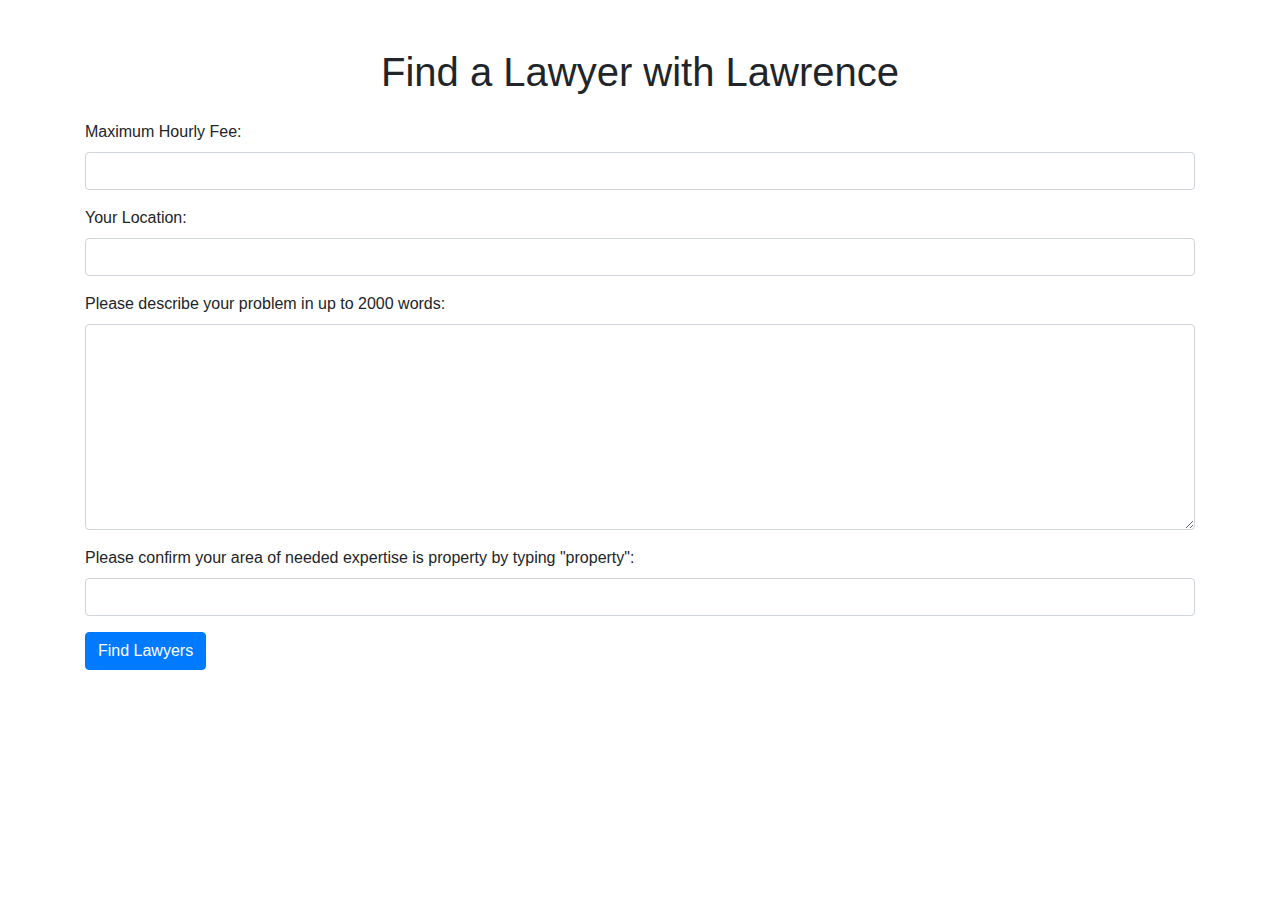
==== templates/index.html @ 3d260efc "Add files via upload" ====
<!DOCTYPE html>
<html lang="en">
<head>
    <meta charset="UTF-8">
    <title>Lawyer Matcher</title>
    <!-- Bootstrap CSS -->
    <link href="https://stackpath.bootstrapcdn.com/bootstrap/4.3.1/css/bootstrap.min.css" rel="stylesheet">
    <!-- Custom CSS -->
    <link rel="stylesheet" href="{{ url_for('static', filename='style.css') }}">
</head>
<body>
    <div class="container mt-5">
        <h1 class="text-center">Find a Lawyer with Lawrence</h1>
        <form method="post" class="mt-4">
            <div class="form-group">
                <label for="max_fee">Maximum Hourly Fee:</label>
                <input type="number" class="form-control" id="max_fee" name="max_fee">
            </div>
            <div class="form-group">
                <label for="user_location">Your Location:</label>
                <input type="text" class="form-control" id="user_location" name="user_location">
            </div>
            <div class="form-group">
                <label for="problem_description">Please describe your problem in up to 2000 words:</label>
                <textarea class="form-control" id="problem_description" name="problem_description" rows="8" maxlength="2000"></textarea>
            </div>
            <div class="form-group">
                <label for="expertise_needed">Please confirm your area of needed expertise is property by typing "property":</label>
                <input type="text" class="form-control" id="expertise_needed" name="expertise_needed">
            </div>
            <button type="submit" class="btn btn-primary">Find Lawyers</button>
        </form>

        <!-- Results Section -->
        <div id="results" class="mt-5">
            <!-- Dynamic content will be loaded here -->
        </div>
    </div>
    <!-- Bootstrap JS and dependencies -->
    <script src="https://code.jquery.com/jquery-3.3.1.slim.min.js"></script>
    <script src="https://cdnjs.cloudflare.com/ajax/libs/popper.js/1.14.7/umd/popper.min.js"></script>
    <script src="https://stackpath.bootstrapcdn.com/bootstrap/4.3.1/js/bootstrap.min.js"></script>
</body>
</html>
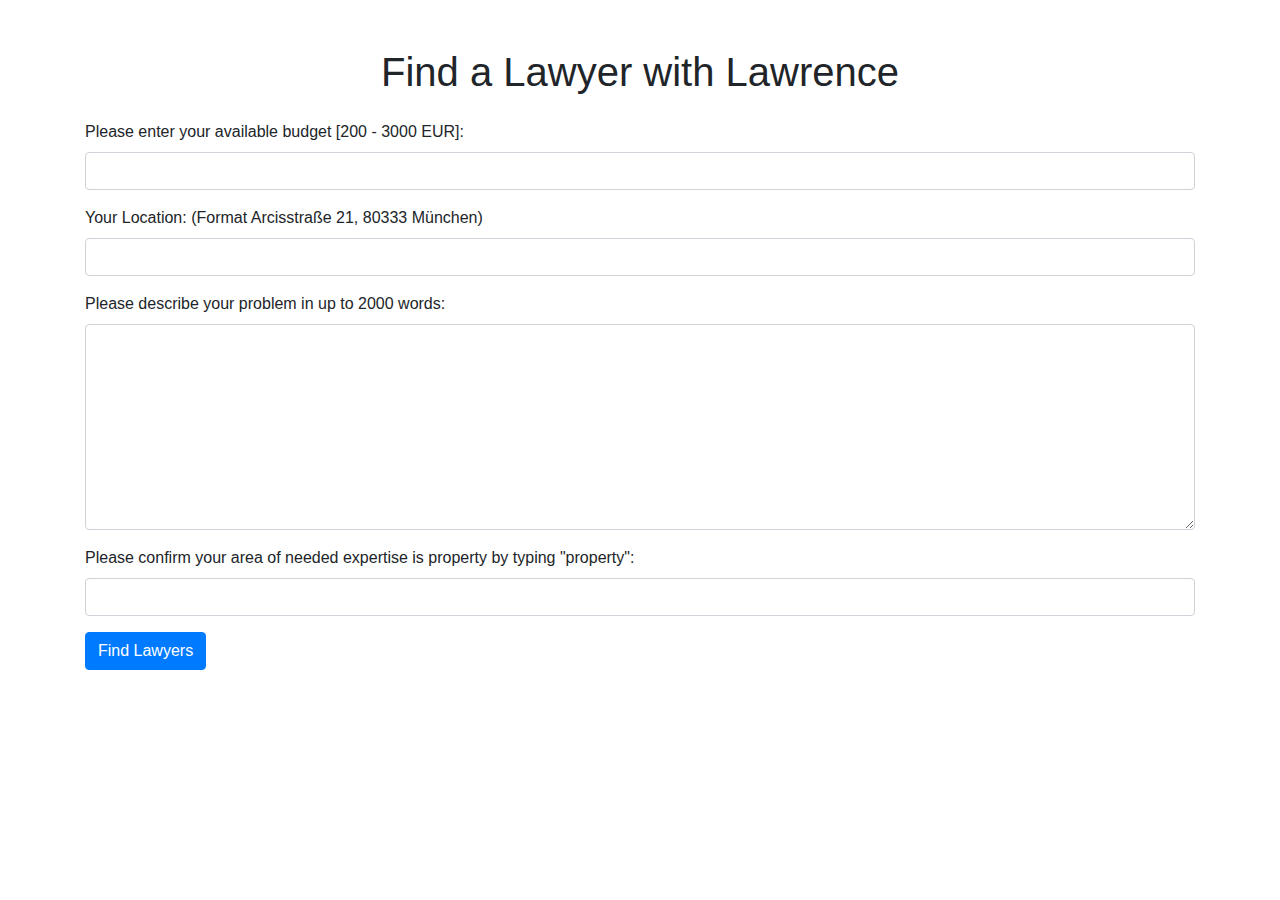
==== commit d8b4a084: "Update index.html" ====
--- a/templates/index.html
+++ b/templates/index.html
@@ -13,11 +13,11 @@
         <h1 class="text-center">Find a Lawyer with Lawrence</h1>
         <form method="post" class="mt-4">
             <div class="form-group">
-                <label for="max_fee">Maximum Hourly Fee:</label>
+                <label for="max_fee">Please enter your available budget [200 - 3000 EUR]:</label>
                 <input type="number" class="form-control" id="max_fee" name="max_fee">
             </div>
             <div class="form-group">
-                <label for="user_location">Your Location:</label>
+                <label for="user_location">Your Location: (Format Arcisstraße 21, 80333 München)</label>
                 <input type="text" class="form-control" id="user_location" name="user_location">
             </div>
             <div class="form-group">
